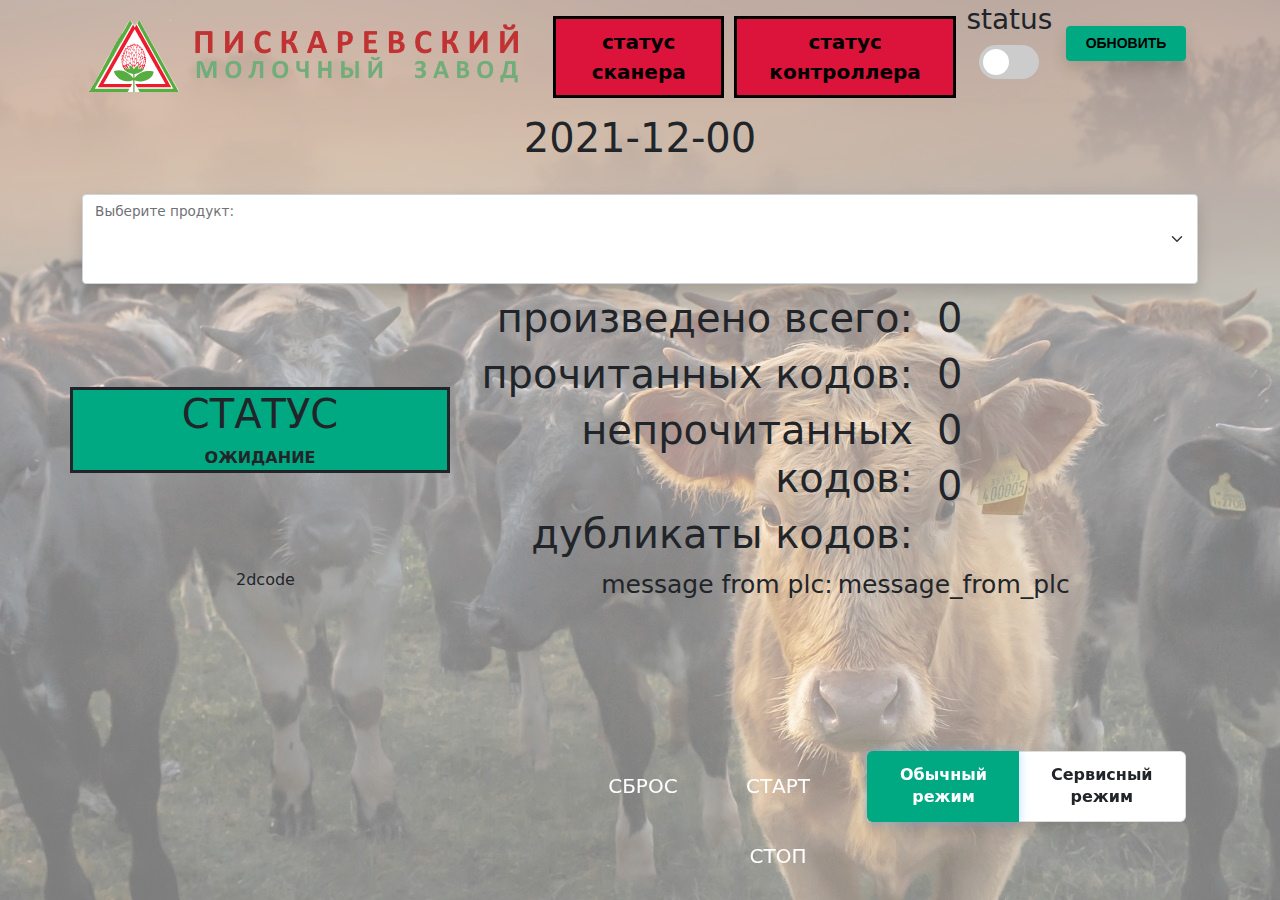
==== html/markirovka/index.html @ decc1af4 "fonts size, hr, buttons size" ====
<!DOCTYPE html>
<html lang="en">

<head>
    <meta charset="utf-8">
    <meta name="viewport" content="width=device-width, initial-scale=1.0, shrink-to-fit=no">
    <title>markirovka</title>
    <link rel="icon" type="image/png" sizes="107x98" href="assets/img/174492-piskarievskii-molochnyi-zavod-1280x768.png">
    <link rel="icon" type="image/png" sizes="107x98" href="assets/img/174492-piskarievskii-molochnyi-zavod-1280x768.png">
    <link rel="icon" type="image/png" sizes="107x98" href="assets/img/174492-piskarievskii-molochnyi-zavod-1280x768.png">
    <link rel="icon" type="image/png" sizes="107x98" href="assets/img/174492-piskarievskii-molochnyi-zavod-1280x768.png">
    <link rel="icon" type="image/png" sizes="107x98" href="assets/img/174492-piskarievskii-molochnyi-zavod-1280x768.png">
    <link rel="stylesheet" href="assets/bootstrap/css/bootstrap.min.css">
    <link rel="stylesheet" href="assets/fonts/font-awesome.min.css">
    <link rel="stylesheet" href="assets/css/Header.css">
    <link rel="stylesheet" href="assets/css/styles.css">
    <link rel="stylesheet" href="assets/css/Toggle-Switch.css">
    <link rel="stylesheet" href="assets/css/Toggle-Switches.css">
    <link rel="stylesheet" href="assets/css/x-dropdown.css">
    <script src="assets/js/jquery-1.12.4.js"></script>


</head>

<body style="background: url(&quot;assets/img/2021Animals.jpeg&quot;) top / auto;">
    <nav class="navbar navbar-dark navbar-expand-md navigation-clean-search">
        <div class="container"><a class="navbar-brand" id="logo" style="color: #21a9af;"><img class="d-sm-flex" src="assets/img/174492-piskarievskii-molochnyi-zavod-BIG.png"></a>
            <nav class="navbar navbar-light navbar-expand-md">
                <div class="container-fluid">
                    <ul class="navbar-nav text-center" id="header_status">
                        <li class="nav-item" ><a class="nav-link active status_bad" id="scanner_status" style="border-style: solid; font-weight: bold;font-size: 20px;color: rgb(0,0,0);">статус сканера</a></li>
                        <li class="nav-item" style="margin-left: 10px; margin-right: 10px;"><a class="nav-link active status_bad" id="controller_status" style="border-style: solid; font-weight: bold;font-size: 20px;color: rgb(0,0,0);">статус контроллера</a></li>
                        <li class="nav-item" style="margin-right: 10px; margin-top: -13px; width: 100px;">
                            <h3 id="debug_status_name">status</h3>
                            <label class="switch">
                                <input id="debug_switch_id" onchange=set_debug_mode() type="checkbox"/>
                                <span class="slider round"></span>
                            </label>
                        </li>
                        <li class="nav-item" style="margin-top: 10px;"><a>
                            <button class="btn btn-light shadow action-button" style="width: 120px;font-size: 14px;background-color: #01a982;border: 1px solid #01a982;font-family: 'Source Sans Pro', sans-serif;font-weight: 400;margin-left: 3px;" type="button" onclick="reload_button()">
	                            <strong>ОБНОВИТЬ</strong>
                            </button></a>
                        </li>
                    </ul>
                </div>
            </nav>
        </div>
    </nav>
    <div id="main_content" style="display: block;height: 580px;">
        <div class="container">
            <div class="row" style="height: 80px;">
                <div class="col">
                    <h1 id="current_date_main" style="text-align: center;font-size: 40px;" onclick=open_modal_with_date()>2021-12-00<br></h1>
                </div>
            </div>
            <div class="modal fade" id="modal-1" tabindex="-1" role="dialog" aria-labelledby="exampleModalLabel" style="top:70px" aria-hidden="true">
                <div class="modal-dialog" role="document">
                    <div class="modal-content">
                        <div class="modal-header">
                            <h4 class="modal-title">Подтвердите дату!</h4>
                            <button type="button" class="btn-close" data-bs-dismiss="modal" aria-label="Close" onclick="close_modal_with_date()" id="modal_close2"></button>
                        </div>
                        <div class="modal-body">
                            <div class="row" id="date" style="height: 70px;width: 100%;display:flex;">
                                <div class="col-2 col-lg-3 col-xl-3" style="text-align: right;"><button class="btn btn-primary btn-lg" id="button_left" type="button" onclick="function()"><i class="fa fa-arrow-left" style="font-size: 40px;"></i></button></div>
                                <div class="col-8 col-sm-8 col-lg-6 col-xl-6 offset-sm-0">
                                    <h1 id="current_date_modal" style="text-align: center;font-size: 40px;min-width: 215px;" onclick="function()">2021-12-00<br></h1>
                                </div>
                                <div class="col-2 col-lg-3 col-xl-3"><button class="btn btn-primary btn-lg" id="button_right" type="button" onclick="function()"><i class="fa fa-arrow-right" style="font-size: 40px;"></i></button></div>
                            </div>
                        </div>
                        <div class="modal-footer"><button class="btn btn-success btn-lg" id="modal_close" type="button" data-bs-dismiss="modal" onclick="accept_modal_with_date()">Выбрать</button></div>
                    </div>
                </div>
            </div>
            <div class="row" style="height: 100px;">
                <div class="col-12 col-md-12 col-lg-12">
                    <div id="floating-label-1" class="form-floating mb-3"><select class="shadow form-select" for="floatinginput" placeholder="HGsOFT" style="font-size: 35px;height: 90px;" id="product_selector" onchange=open_modal_with_date()>
                        <!--
                        <option value="0">Не выбран продукт</option>
                        <optgroup label="Продукты" id="product_selector_option">
                                <option value="0">Не выбран продукт</option>
                        </optgroup> -->
                        </select><label class="form-label" id="floating-label-2" for="floatinginput">Выберите продукт:</label>
                    </div>
                </div>
            </div>
        </div>
        <div class="container"></div>
        <div class="container">
            <div class="row">
                <div id="status_id" class="col-lg-4 col-xl-4 align-self-center status_ok" style="text-align: center;border-style: solid;">
                    <div class="row">
                        <div class="col">
                            <h1>СТАТУС</h1>
                        </div>
                    </div>
                    <div class="row">
                        <div class="col-lg-12 text-center align-self-center" style="text-transform:uppercase; text-align: right;"><strong><span id="status_bar">ОЖИДАНИЕ</span></strong></div>
                    </div>
                </div>
                <div class="col-10 col-sm-8 col-md-9 col-lg-6 col-xl-5">
                    <div class="row">
                        <div class="col-lg-12" style="text-align: right;">
                            <h1 class="logging1">произведено всего:</h1>
                        </div>
                    </div>
                    <div class="row">
                        <div class="col-lg-12" style="text-align: right;">
                            <h1 class="logging2">прочитанных кодов:</h1>
                        </div>
                    </div>
                    <div class="row">
                        <div class="col-lg-12" style="text-align: right;">
                            <h1 class="logging3">непрочитанных кодов:</h1>
                        </div>
                    </div>
                    <div class="row">
                        <div class="col-lg-12" style="text-align: right;">
                            <h1 class="logging4">дубликаты кодов:</h1>
                        </div>
                    </div>
                </div>
                <div class="col-2 col-sm-4 col-md-3 col-lg-2 col-xl-2">
                    <div class="row">
                        <div class="col">
                            <h1 id="count_total">0</h1>
                        </div>
                    </div>
                    <div class="row">
                        <div class="col">
                            <h1 id="count_good">0</h1>
                        </div>
                    </div>
                    <div class="row">
                        <div class="col">
                            <h1 id="count_bad">0</h1>
                        </div>
                    </div>
                    <div class="row">
                        <div class="col">
                            <h1 id="count_duplicates">0</h1>
                        </div>
                    </div>
                </div>
            </div>
            <div class="row">
                <div class="col-lg-4 col-xl-4 align-self-center" style="text-align: center; margin-top: -10px;min-width: 391px">
                    <span id="last_10_codes" class="text-monospace">
                        2dcode
                    </span>
                </div>
                <div class="col" style="text-align: center">
                    <span style="font-size: 25px;">message from plc:</span>
                    <span style="font-size: 25px;" id="messageFromPlcMain">
                        message_from_plc
                    </span>
                </div>
            </div>

        </div>
    </div>
    <div id="service_content" style="display: none;height: 580px;opacity: 70;">
        <div class="container">
            <h1 class="d-sm-flex" style="text-align: center;">Сервисный режим</h1>
        </div>
        <div class="row" style="max-width: 95%;margin-left: 40px;margin-top: 20px">
            <div class="col-lg-9 col-xl-9" id="plc_settings">
                <div class="row row-settings">
                    <div class="col-lg-8 col-xl-8"><span style="font-size: 22px;">Задержка по несчитанной метке&nbsp;</span></div>
                    <div class="col-lg-4 col-xl-4"><form>
                        <input id="1_time_brak_no_read1" type="range" name="amountRange" min="0" max="10000" step="10" value="0" style="min-width: 230px" onchange="reset_settings()" oninput="this.form.amountInput.value=this.value" />
                        <input class="plc_settings" id="1_time_brak_no_read" type="number" name="amountInput" min="0" max="10000" step="10" value="0" onchange="reset_settings()" oninput="this.form.amountRange.value=this.value" />
                        </form>
                    </div>
                </div><hr style="height: 2px"/>
                <div class="row row-settings">
                    <div class="col-lg-8 col-xl-8"><span style="font-size: 22px;">Задержка по отсутствию зазора между упаковкой&nbsp;&nbsp;</span></div>
                    <div class="col-lg-4 col-xl-4"><form>
                        <input id="1_time_brak_no_zazor1" type="range" name="amountRange" min="0" max="10000" step="10" value="0" style="min-width: 230px" onchange="reset_settings()" oninput="this.form.amountInput.value=this.value" />
                        <input class="plc_settings" id="1_time_brak_no_zazor" type="number" name="amountInput" min="0" max="10000" step="10" value="0" onchange="reset_settings()" oninput="this.form.amountRange.value=this.value" />
                        </form>
                    </div>
                </div><hr style="height: 2px"/>
                <div class="row row-settings">
                    <div class="col-lg-8 col-xl-8"><span style="font-size: 22px;">Время включения отбраковщика&nbsp;</span></div>
                    <div class="col-lg-4 col-xl-4"><form>
                        <input id="1_time_impulse1" type="range" name="amountRange" min="0" max="3000" step="10" value="0" style="min-width: 230px" onchange="reset_settings()" oninput="this.form.amountInput.value=this.value" />
                        <input class="plc_settings" id="1_time_impulse" type="number" name="amountInput" min="0" max="3000" step="10" value="0" onchange="reset_settings()" oninput="this.form.amountRange.value=this.value" />
                        </form>
                    </div>
                </div><hr style="height: 2px"/>
                <div class="row row-settings">
                    <div class="col-lg-8 col-xl-8"><span style="font-size: 22px;">Заданное при наладке время импульса&nbsp;</span></div>
                    <div class="col-lg-4 col-xl-4"><form>
                        <input id="time_imp_upakov1" type="range" name="amountRange" min="0" max="2000" step="10" value="0" style="min-width: 230px" onchange="reset_settings()" oninput="this.form.amountInput.value=this.value" />
                        <input class="plc_settings" id="time_imp_upakov" type="number" name="amountInput" min="0" max="2000" step="1" value="0" onchange="reset_settings()" oninput="this.form.amountRange.value=this.value" />
                        </form>
                    </div>
                </div><hr style="height: 2px"/>
                <div class="row row-settings">
                    <div class="col-lg-8 col-xl-8"><span style="font-size: 22px;">Брак подряд до остановки&nbsp;</span></div>
                    <div class="col-lg-4 col-xl-4"><form>
                        <input id="zadanie_count_brak1" type="range" name="amountRange" min="0" max="10" step="1" value="0" style="min-width: 230px" onchange="reset_settings()" oninput="this.form.amountInput.value=this.value" />
                        <input class="plc_settings" id="zadanie_count_brak" type="number" name="amountInput" min="0" max="10" step="1" value="0" onchange="reset_settings()" oninput="this.form.amountRange.value=this.value" />
                        </form>
                    </div>
                </div><hr style="height: 2px"/>
                <div class="row row-settings">
                    <div class="col-lg-8 col-xl-8"><span title="time_continuous_brak" style="font-size: 22px;">time_continuous_brak&nbsp;</span></div>
                    <div class="col-lg-4 col-xl-4"><form>
                        <input id="1_time_continuous_brak1" type="range" name="amountRange" min="0" max="10000" step="10" value="0" style="min-width: 230px" onchange="reset_settings()" oninput="this.form.amountInput.value=this.value" />
                        <input class="plc_settings" id="1_time_continuous_brak" type="number" name="amountInput" min="0" max="10000" step="10" value="0" onchange="reset_settings()" oninput="this.form.amountRange.value=this.value" />
                        </form>
                    </div>
                </div><hr style="height: 2px"/>
                <div class="row row-settings">
                    <div class="col-lg-8 col-xl-8"><span style="font-size: 22px;">(2)Задержка по несчитанной метке&nbsp;</span></div>
                    <div class="col-lg-4 col-xl-4"><form>
                        <input id="2_time_brak_no_read1" type="range" name="amountRange" min="0" max="10000" step="10" value="0" style="min-width: 230px" onchange="reset_settings()" oninput="this.form.amountInput.value=this.value" />
                        <input class="plc_settings" id="2_time_brak_no_read" type="number" name="amountInput" min="0" max="10000" step="10" value="0" onchange="reset_settings()" oninput="this.form.amountRange.value=this.value" />
                        </form>
                    </div>
                </div><hr style="height: 2px"/>
                <div class="row row-settings">
                    <div class="col-lg-8 col-xl-8"><span style="font-size: 22px;">(2)Задержка по отсутствию зазора между упаковкой&nbsp;</span></div>
                    <div class="col-lg-4 col-xl-4"><form>
                        <input id="2_time_brak_no_zazor1" type="range" name="amountRange" min="0" max="10000" step="10" value="0" style="min-width: 230px" onchange="reset_settings()" oninput="this.form.amountInput.value=this.value" />
                        <input class="plc_settings" id="2_time_brak_no_zazor" type="number" name="amountInput" min="0" max="10000" step="10" value="0" onchange="reset_settings()" oninput="this.form.amountRange.value=this.value" />
                        </form>
                    </div>
                </div><hr style="height: 2px"/>
                <div class="row row-settings">
                    <div class="col-lg-8 col-xl-8"><span style="font-size: 22px;">(2)time_continuous_brak_2&nbsp;</span></div>
                    <div class="col-lg-4 col-xl-4"><form>
                        <input id="2_time_continuous_brak1" type="range" name="amountRange" min="0" max="10000" step="10" value="0" style="min-width: 230px" onchange="reset_settings()" oninput="this.form.amountInput.value=this.value" />
                        <input class="plc_settings" id="2_time_continuous_brak" type="number" name="amountInput" min="0" max="10000" step="10" value="0" onchange="reset_settings()" oninput="this.form.amountRange.value=this.value" />
                        </form>
                    </div>
                </div><hr style="height: 2px"/>
                <div class="row row-settings">
                    <div class="col-lg-8 col-xl-8"><span style="font-size: 22px;">(2)Время включения отбраковщика&nbsp;</span></div>
                    <div class="col-lg-4 col-xl-4"><form>
                        <input id="2_time_impulse1" type="range" name="amountRange" min="0" max="3000" step="10" value="0" style="min-width: 230px" onchange="reset_settings()" oninput="this.form.amountInput.value=this.value" />
                        <input class="plc_settings" id="2_time_impulse" type="number" name="amountInput" min="0" max="3000" step="10" value="0" onchange="reset_settings()" oninput="this.form.amountRange.value=this.value" />
                        </form>
                    </div>
                </div><hr style="height: 2px"/>
                <div class="row row-settings">
                    <div class="col-lg-8 col-xl-8"><span style="font-size: 22px;">Оптимизация камеры</span></div>
                    <div class="col-lg-4 col-xl-4">
                        <label class="switch">
                            <input class="plc_settings" id="camera_optimization" onchange="reset_settings();tumblerValue('camera_optimization')" type="checkbox"/>
                            <span class="slider round"></span>
                        </label>
                    </div>
                </div>
                <button class="btn btn-primary btn-lg" id="save_button" onclick="send_settings()" type="button" style="margin: 20px;">Сохранить</button>
                <button class="btn btn-danger btn-lg" id="reset_button" onclick="fill_controller_settings();hide_reset_button()" style="display: none" type="button">Сбросить</button>
                </form>
            </div>
            <div id="plc_state" class="col-lg-3 col-xl-3" style="font-size: 18px"></div>
        </div>
    </div>
    <div class="container" id="servce_toggle">
        <div class="row">
            <div class="col-md-5">
            </div>
            <div class="col-md-3 col-lg-4 text-end">
                <button id="manageButtonReset" class="btn btn-primary1 btn-lg" style="display: initial;min-height: 70px!important;min-width: 130px!important;" onclick=plc_manage("reset")>СБРОС</button>
                <button id="manageButton" class="btn btn-primary1 btn-lg" style="display: initial;min-height: 70px!important;min-width: 130px!important;" onclick=plc_manage("start")>СТАРТ</button>
                <button id="manageButton2" class="btn btn-primary1 btn-lg" style="display: initial;min-height: 70px!important;min-width: 130px!important;" onclick=plc_manage("stop")>СТОП</button>
            </div>
            <div class="col-md-3">
                <fieldset>
                    <div id="switch_toggle" class="shadow toggle">
                        <input type="radio" id="cond_new" name="bike_cond" autocomplete="off" onclick="noservice_mode()" checked>
                        <label class="form-label" id="noservice" for="cond_new">Обычный режим</label>

                        <input type="radio" id="cond_used" name="bike_cond" autocomplete="off" onclick="open_modal_with_password()">
                        <label class="form-label" id="service" for="cond_used">Сервисный режим</label>
                    </div>
                </fieldset>
            </div>
        </div>
    </div>
    <div class="modal fade" id="modal-password" tabindex="-1" role="dialog" aria-labelledby="exampleModalLabel" aria-hidden="true">
        <div class="modal-dialog modal-lg" role="document">
            <div class="modal-content">
                <div class="modal-header">
                    <h5 class="modal-title" id="exampleModalLabel" style="font-size: 2.25rem;">Введите пароль</h5>
                    <input id="id_password" type="password" value="" style="margin-left: 40px;font-size: 26px;" name="password" />
                    <button type="button" class="btn-close" data-dismiss="modal" onclick="close_modal_with_password()" aria-label="Close" style="font-size: 34px;">
                    </button>
                </div>
                <div class="modal-body">
                    <form name="vform">
                        <br>
                        <div class="row">
                            <div class="col-4">
                                <button type="button" class="btn btn-calc btn-primary btn-lg" name="1" value="1" id="1" onclick="addNumber(this);">1</button>
                            </div>
                            <div class="col-4">
                                <button type="button" class="btn btn-calc btn-primary btn-lg" name="2" value="2" id="2" onclick="addNumber(this);">2</button>
                            </div>
                            <div class="col-4">
                                <button type="button" class="btn btn-calc btn-primary btn-lg" name="3" value="3" id="3" onclick="addNumber(this);">3</button>
                            </div>
                        </div>
                        <br>
                        <div class="row">
                            <div class="col-4">
                                <button type="button" class="btn btn-calc btn-primary btn-lg" name="4" value="4" id="4" onclick="addNumber(this);">4</button>
                            </div>
                            <div class="col-4">
                                <button type="button" class="btn btn-calc btn-primary btn-lg" name="5" value="5" id="5" onclick="addNumber(this);">5</button>
                            </div>
                            <div class="col-4">
                                <button type="button" class="btn btn-calc btn-primary btn-lg" name="6" value="6" id="6" onclick="addNumber(this);">6</button>
                            </div>
                        </div>
                        <br>
                        <div class="row">
                            <div class="col-4">
                                <button type="button" class="btn btn-calc btn-primary btn-lg" name="7" value="7" id="7" onclick="addNumber(this);">7</button>
                            </div>
                            <div class="col-4">
                                <button type="button" class="btn btn-calc btn-primary btn-lg" name="8" value="8" id="8" onclick="addNumber(this);">8</button>
                            </div>
                            <div class="col-4">
                                <button type="button" class="btn btn-calc btn-primary btn-lg" name="9" value="9" id="9" onclick="addNumber(this);">9</button>
                            </div>
                        </div>
                        <br>
                        <div class="row">
                            <div class="col-4">
                                <button type="button" class="btn btn-calc btn-primary btn-lg" name="eraser" id="eraser" onclick="erase_inputField();">C</button>
                            </div>
                            <div class="col-4">
                                <button type="button" class="btn btn-calc btn-primary btn-lg" name="0" value="0" id="0" onclick="addNumber(this);">0</button>
                            </div>
                            <div class="col-4">
                            </div>
                        </div>
                    </form>
                </div>
                <div class="modal-footer">
                    <button type="button" class="btn btn-secondary" style="font-size: 30px" onclick="close_modal_with_password();noservice_mode()" data-dismiss="modal">Отмена</button>
                    <button type="button" class="btn btn-primary" style="font-size: 30px" onclick="check_password()">Подтвердить</button>
                </div>
            </div>
        </div>
    </div>
    <script src="assets/bootstrap/js/bootstrap.min.js"></script>
    <script src="assets/js/func.js"></script>
</body>

</html>
---- html/markirovka/assets/css/Header.css ----
.header-blue .navbar {
  background: transparent;
  padding-top: .75rem;
  padding-bottom: .75rem;
  color: #fff;
  border-radius: 0;
  box-shadow: none;
  border: none;
}

@media (min-width:768px) {
  .header-blue .navbar {
    padding-top: 1rem;
    padding-bottom: 1rem;
  }
}

.header-blue .navbar .navbar-brand {
  font-weight: bold;
  color: inherit;
}

.header-blue .navbar .navbar-brand:hover {
  color: #f0f0f0;
}

.header-blue .navbar .navbar-collapse {
  border-top: 1px solid rgba(255,255,255,0.3);
  margin-top: .5rem;
}

@media (min-width:768px) {
  .header-blue .navbar .navbar-collapse {
    border-color: transparent;
    margin: 0;
  }
}

.header-blue .navbar .navbar-toggler {
  border-color: rgba(255,255,255,0.3);
}

.header-blue .navbar .navbar-toggler:hover, .header-blue .navbar-toggler:focus {
  background: none;
}

@media (min-width: 768px) {
  .header-blue .navbar-nav .nav-link {
    padding-left: .7rem;
    padding-right: .7rem;
  }
}

@media (min-width: 992px) {
  .header-blue .navbar-nav .nav-link {
    padding-left: 1.2rem;
    padding-right: 1.2rem;
  }
}

.header-blue .action-button, .header-blue .action-button:not(.disabled):active {
  border: 1px solid rgba(255,255,255,0.7);
  border-radius: 4px;
  color: #eef4f7;
  background: white;
  box-shadow: none;
  text-shadow: none;
  padding: .4rem .9rem;
  background: transparent;
  transition: background-color 0.25s;
  outline: none;
  font-weight: 400;
}

.header-blue .action-button:hover {
  color: #fff;
}

#status {
}

.status_ok {
  background-color: #01a982;
}

.status_bad {
  background-color: crimson;
}

#servce_toggle {
  position: fixed;
  bottom: 1%;
  width: 100%;
}

.noservice_red {
  background-color: #dc143c;
}

.service_red {
  background-color: #dc143c !important;
  border-color: red!important;
  user-select: none;
}

#service {
}

#switch_toggle {
  user-select: none;
}
---- html/markirovka/assets/css/styles.css ----
.checkbox {
  width: 50px;
  padding: 3px 0;
}

.checkbox input[type=checkbox] {
  margin: 0;
  visibility: hidden;
  left: 1px;
  top: 1px;
}

.checkbox label {
  background: #702020;
  width: 50px;
  height: 20px;
  border-radius: 40px;
  box-shadow: inset 0 3px 3px rgba(0, 0, 0, 0.25);
  cursor: pointer;
  position: relative;
  transition: all 0.25s;
}

.checkbox label:before {
  content: "\f00d";
  color: red;
  background: #fff;
  font-family: "Font Awesome 5 Free";
  font-size: 16px;
  font-weight: 900;
  text-align: center;
  line-height: 25px;
  width: 25px;
  height: 25px;
  box-shadow: 0 0 5px rgba(0, 0, 0, 0.2);
  border-radius: 50px;
  transform: translateY(-50%);
  position: absolute;
  top: 50%;
  left: 0;
  transition: all 0.25s;
}

.checkbox input[type=checkbox]:checked + label {
  background: #008040;
}

.checkbox input[type=checkbox]:checked + label:before {
  content: "\f00c";
  color: #fff;
  background: #00ff80;
  left: 25px;
}

@media only screen and (max-width:767px) {
  .checkbox {
    margin: 0 0 20px;
  }
}

div#plc_state {
  list-style: disc;
  -webkit-text-stroke: thin;
}

.btn-primary1 {
  color: white;
}

.plc_settings {
  max-width: 70px;
}

.btn-calc {
  font-size: 60px;
  min-width: 100%;
  margin-right: 30px;
}

.row-settings {
  max-height: 24px!important;
  margin-top: -10px!important;
}
---- html/markirovka/assets/css/Toggle-Switch.css ----
/* The switch - the box around the slider */
.switch {
  position: relative;
  display: inline-block;
  width: 60px;
  height: 34px;
}

/* Hide default HTML checkbox */
.switch input {
  opacity: 0;
  width: 0;
  height: 0;
}

/* The slider */
.slider {
  position: absolute;
  cursor: pointer;
  top: 0;
  left: 0;
  right: 0;
  bottom: 0;
  background-color: #ccc;
  -webkit-transition: .4s;
  transition: .4s;
}

.slider:before {
  position: absolute;
  content: "";
  height: 26px;
  width: 26px;
  left: 4px;
  bottom: 4px;
  background-color: white;
  -webkit-transition: .4s;
  transition: .4s;
}

input:checked + .slider {
  background-color: #2196F3;
}

input:focus + .slider {
  box-shadow: 0 0 1px #2196F3;
}

input:checked + .slider:before {
  -webkit-transform: translateX(26px);
  -ms-transform: translateX(26px);
  transform: translateX(26px);
}

/* Rounded sliders */
.slider.round {
  border-radius: 34px;
}

.slider.round:before {
  border-radius: 50%;
}
---- html/markirovka/assets/css/Toggle-Switches.css ----
#addnew-form input {
  font-size: 14px;
  margin-top: 10px;
  padding-left: 16px;
}

fieldset {
  margin: 0;
  /*padding: 2rem;*/
  box-sizing: border-box;
  display: block;
  border: none;
  /*border: solid 1px #CCC;*/
  min-width: 0;
}

fieldset legend {
  margin: 0 0 1.5rem;
  padding: 0;
  width: 100%;
  float: left;
  display: table;
  font-size: 1.5rem;
  line-height: 140%;
  font-weight: 600;
  color: #333;
}

fieldset legend + * {
  clear: both;
}

.toggle {
  margin: 0 0 1.5rem;
  box-sizing: border-box;
  font-size: 0;
  display: flex;
  flex-flow: row nowrap;
  justify-content: flex-start;
  align-items: stretch;
}

.toggle input {
  width: 0;
  height: 0;
  position: absolute;
  left: -9999px;
}

.toggle input + label {
  margin: 0;
  padding: .75rem 2rem;
  box-sizing: border-box;
  position: relative;
  display: inline-block;
  border: solid 1px #DDD;
  background-color: #FFF;
  font-size: 1rem;
  line-height: 140%;
  font-weight: 600;
  text-align: center;
  box-shadow: 0 0 0 rgba(255, 255, 255, 0);
  transition: border-color .15s ease-out, color .25s ease-out, background-color .15s ease-out, box-shadow .15s ease-out;
}

.toggle input + label:first-of-type {
  border-radius: 6px 0 0 6px;
  border-right: none;
}

.toggle input + label:last-of-type {
  border-radius: 0 6px 6px 0;
  border-left: none;
}

.toggle input:hover + label {
  border-color: #213140;
}

.toggle input:checked + label {
  background-color: #01a982;
  color: #FFF;
  box-shadow: 0 0 10px rgba(102, 179, 251, 0.5);
  border-color: #01a982;
  z-index: 1;
}

.toggle input:focus + label {
  outline: dotted 1px #CCC;
  outline-offset: .45rem;
}

@media (max-width: 800px) {
  .toggle input + label {
    padding: .75rem .25rem;
    flex: 0 0 50%;
    display: flex;
    justify-content: center;
    align-items: center;
  }
}

@media (max-width: 576px) {
  img {
    width: 100%;
  }
}

@media (max-width: 576px) {
  #logo {
    width: 100%;
  }
}
---- html/markirovka/assets/css/x-dropdown.css ----
a {
  color: #8e888a;
  text-decoration: none;
  outline: none;
}

a:hover, a:focus {
  color: #a7a0a2;
}

@media (max-width:767px) {
  a {
    font-size: 25px;
  }
}

.x-drop-btn {
  width: 100%;
  border-radius: 30px;
  background-color: white;
  box-shadow: 0px 1px 2px 0px rgba(0,0,0,0.05);
  padding: 9px 1.25rem;
  color: #666;
  font-size: 1.25rem;
  font-weight: 500;
}

.x-drop-btn:hover {
  cursor: pointer;
}

.x-drop-btn i {
  position: absolute;
  font-size: 32px;
  right: 16px;
}

.x-dropdown .dropdown-menu {
  right: 0px;
  border: none;
  padding: 8px 0px;
}
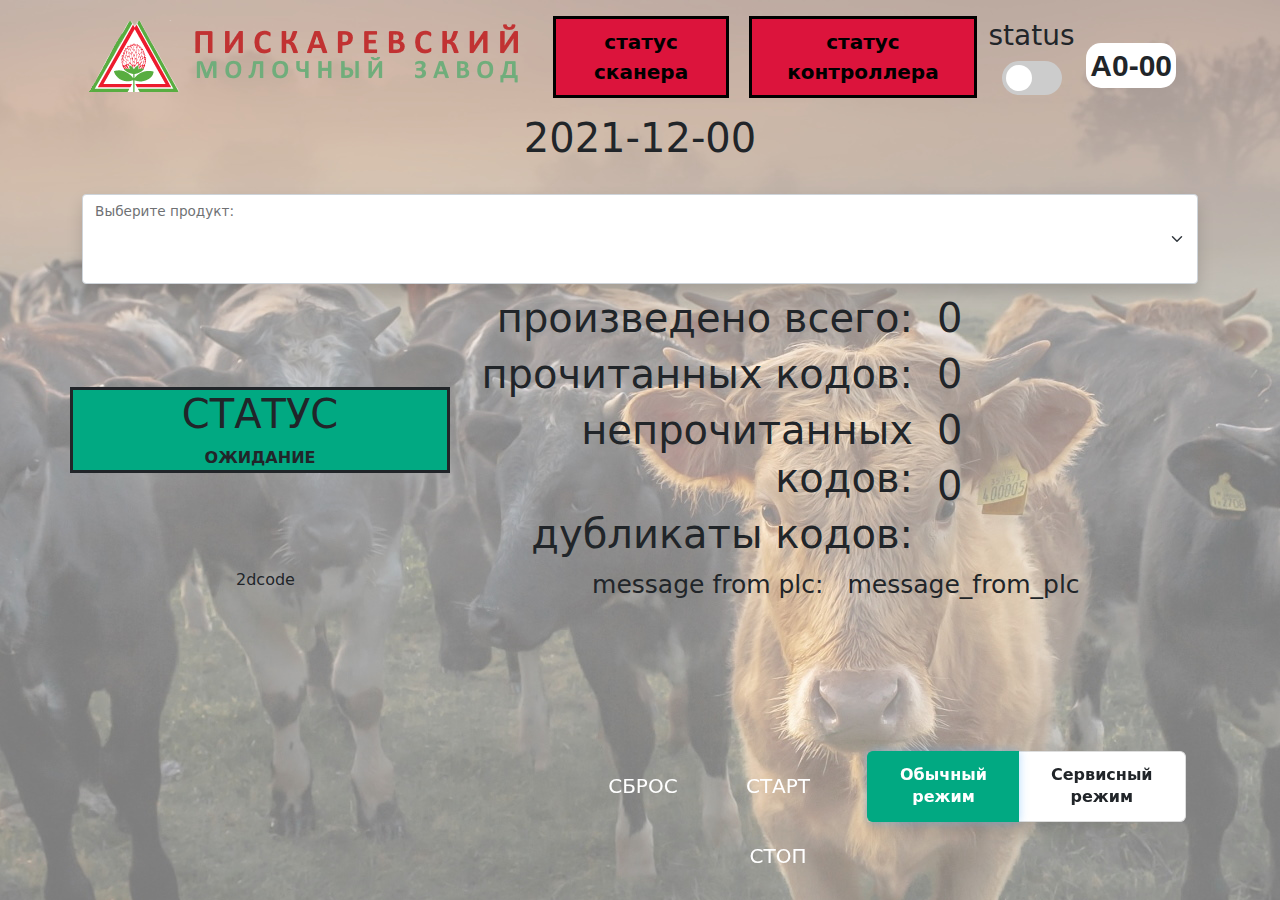
==== commit faff96dc: "добавлена работа с принтерами" ====
--- a/html/markirovka/index.html
+++ b/html/markirovka/index.html
@@ -28,19 +28,17 @@
             <nav class="navbar navbar-light navbar-expand-md">
                 <div class="container-fluid">
                     <ul class="navbar-nav text-center" id="header_status">
-                        <li class="nav-item" ><a class="nav-link active status_bad" id="scanner_status" style="border-style: solid; font-weight: bold;font-size: 20px;color: rgb(0,0,0);">статус сканера</a></li>
-                        <li class="nav-item" style="margin-left: 10px; margin-right: 10px;"><a class="nav-link active status_bad" id="controller_status" style="border-style: solid; font-weight: bold;font-size: 20px;color: rgb(0,0,0);">статус контроллера</a></li>
-                        <li class="nav-item" style="margin-right: 10px; margin-top: -13px; width: 100px;">
+                        <li class="nav-item" style="margin: auto;"><a class="nav-link active status_bad" id="scanner_status" style="border-style: solid; font-weight: bold;font-size: 20px;color: rgb(0,0,0);">статус сканера</a></li>
+                        <li class="nav-item" style="margin: auto;margin-left: 10px!important;"><a class="nav-link active status_bad" id="controller_status" style="border-style: solid; font-weight: bold;font-size: 20px;color: rgb(0,0,0);">статус контроллера</a></li>
+                        <li class="nav-item" style="margin: auto; width: 100px;">
                             <h3 id="debug_status_name">status</h3>
                             <label class="switch">
                                 <input id="debug_switch_id" onchange=set_debug_mode() type="checkbox"/>
                                 <span class="slider round"></span>
                             </label>
                         </li>
-                        <li class="nav-item" style="margin-top: 10px;"><a>
-                            <button class="btn btn-light shadow action-button" style="width: 120px;font-size: 14px;background-color: #01a982;border: 1px solid #01a982;font-family: 'Source Sans Pro', sans-serif;font-weight: 400;margin-left: 3px;" type="button" onclick="reload_button()">
-	                            <strong>ОБНОВИТЬ</strong>
-                            </button></a>
+                        <li class="nav-item markstation_id" style="margin-bottom: 10px;display:flex">
+	                        <strong id="markstation_id" style="margin:auto;">A0-00</strong>
                         </li>
                     </ul>
                 </div>
@@ -65,7 +63,7 @@
                             <div class="row" id="date" style="height: 70px;width: 100%;display:flex;">
                                 <div class="col-2 col-lg-3 col-xl-3" style="text-align: right;"><button class="btn btn-primary btn-lg" id="button_left" type="button" onclick="function()"><i class="fa fa-arrow-left" style="font-size: 40px;"></i></button></div>
                                 <div class="col-8 col-sm-8 col-lg-6 col-xl-6 offset-sm-0">
-                                    <h1 id="current_date_modal" style="text-align: center;font-size: 40px;min-width: 215px;" onclick="function()">2021-12-00<br></h1>
+                                    <h1 id="current_date_modal" style="text-align: center;font-size: 40px;min-width: 215px;">2021-12-00<br></h1>
                                 </div>
                                 <div class="col-2 col-lg-3 col-xl-3"><button class="btn btn-primary btn-lg" id="button_right" type="button" onclick="function()"><i class="fa fa-arrow-right" style="font-size: 40px;"></i></button></div>
                             </div>
@@ -151,11 +149,21 @@
                         2dcode
                     </span>
                 </div>
-                <div class="col" style="text-align: center">
-                    <span style="font-size: 25px;">message from plc:</span>
-                    <span style="font-size: 25px;" id="messageFromPlcMain">
-                        message_from_plc
-                    </span>
+                <div class="col">
+                    <div class="row">
+                        <div style="font-size: 25px;text-align: right;" class="col">message from plc:</div>
+                        <div style="font-size: 25px;" id="messageFromPlcMain" class="col">
+                            message_from_plc
+                        </div>
+                    </div>
+                    <div class="row" id="printer_block" style="margin:20px;display: none">
+                        <h3 id="print_status_name">print</h3>
+                        <label class="switch">
+                            <input id="print_switch_id" type="checkbox" onchange="set_print_mode()"/>
+                            <span class="slider round"></span>
+                        </label>
+                        <h3 id="text_from_printer">text</h3>
+                    </div>
                 </div>
             </div>
 
@@ -257,22 +265,22 @@
                     </div>
                 </div>
                 <button class="btn btn-primary btn-lg" id="save_button" onclick="send_settings()" type="button" style="margin: 20px;">Сохранить</button>
-                <button class="btn btn-danger btn-lg" id="reset_button" onclick="fill_controller_settings();hide_reset_button()" style="display: none" type="button">Сбросить</button>
+                <button class="btn btn-danger btn-lg" id="reset_button" onclick="fill_controller_settings();hide_reset_button()" style="display: none;" type="button">Сбросить</button>
                 </form>
             </div>
             <div id="plc_state" class="col-lg-3 col-xl-3" style="font-size: 18px"></div>
         </div>
     </div>
-    <div class="container" id="servce_toggle">
+    <div class="container" id="servce_toggle" style="pointer-events: none;">
         <div class="row">
             <div class="col-md-5">
             </div>
-            <div class="col-md-3 col-lg-4 text-end">
+            <div class="col-md-3 col-lg-4 text-end" style="pointer-events: auto;">
                 <button id="manageButtonReset" class="btn btn-primary1 btn-lg" style="display: initial;min-height: 70px!important;min-width: 130px!important;" onclick=plc_manage("reset")>СБРОС</button>
                 <button id="manageButton" class="btn btn-primary1 btn-lg" style="display: initial;min-height: 70px!important;min-width: 130px!important;" onclick=plc_manage("start")>СТАРТ</button>
                 <button id="manageButton2" class="btn btn-primary1 btn-lg" style="display: initial;min-height: 70px!important;min-width: 130px!important;" onclick=plc_manage("stop")>СТОП</button>
             </div>
-            <div class="col-md-3">
+            <div class="col-md-3" style="pointer-events: auto;">
                 <fieldset>
                     <div id="switch_toggle" class="shadow toggle">
                         <input type="radio" id="cond_new" name="bike_cond" autocomplete="off" onclick="noservice_mode()" checked>
--- a/html/markirovka/assets/css/styles.css
+++ b/html/markirovka/assets/css/styles.css
@@ -80,4 +80,32 @@
 .row-settings {
   max-height: 24px!important;
   margin-top: -10px!important;
+}
+
+#plc_settings {
+  min-height: 620px;
+}
+
+li.nav-item {
+  margin-right: 10px!important;
+}
+
+.markstation_id {
+  width: 100px;
+  font-size: 30px;
+  background-color: white;
+  border-radius: 15px;
+  font-family: 'Source Sans Pro', sans-serif;
+  font-weight: 400;
+  margin: auto;
+}
+
+#print_status_name {
+  width: 34%;
+  text-align: end;
+}
+
+#text_from_printer {
+  width: 50%;
+  text-align: left;
 }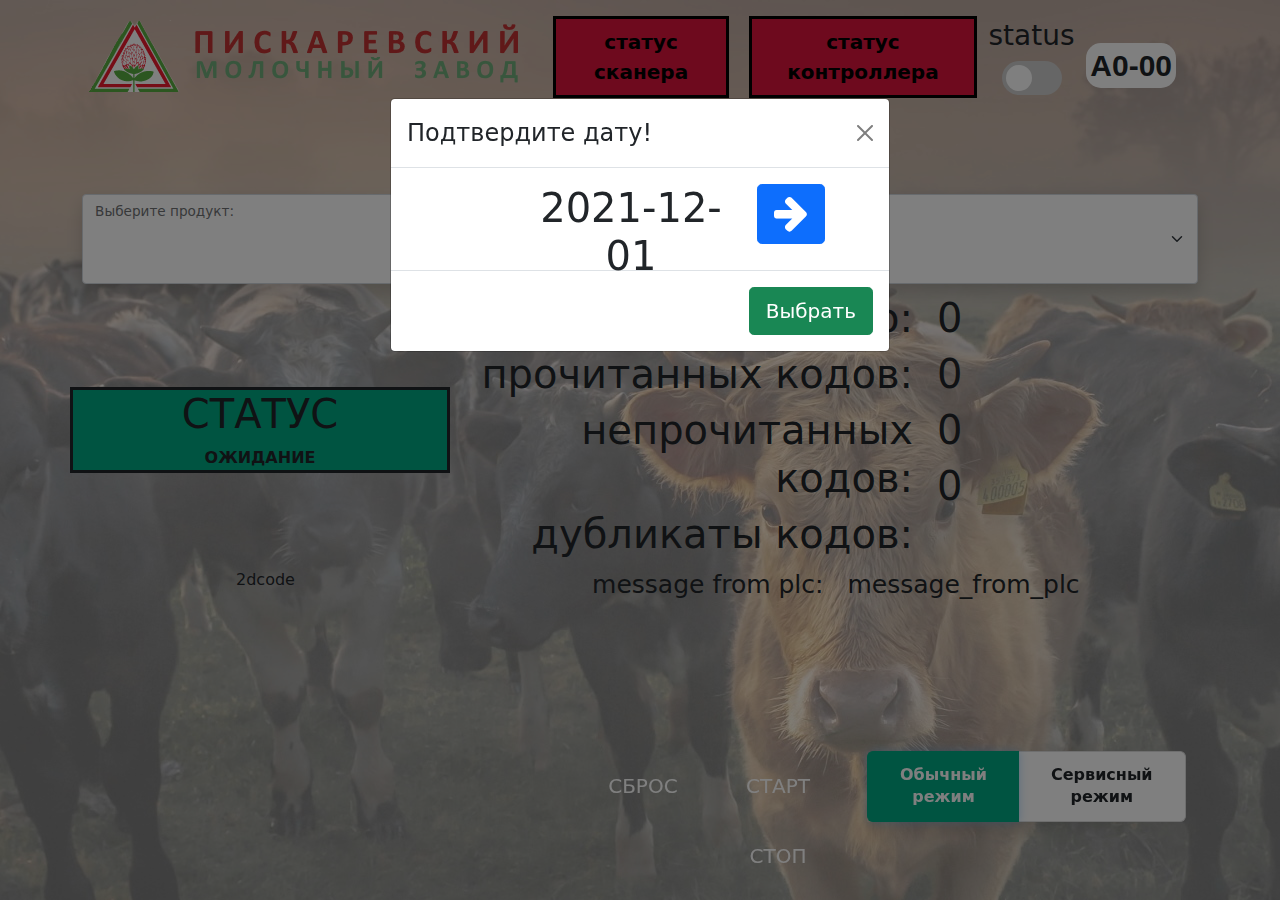
==== commit 9f30b0ff: "исправлена работа с датой добавлено открытие модального окна с датой при открытии страницы" ====
--- a/html/markirovka/index.html
+++ b/html/markirovka/index.html
@@ -49,7 +49,7 @@
         <div class="container">
             <div class="row" style="height: 80px;">
                 <div class="col">
-                    <h1 id="current_date_main" style="text-align: center;font-size: 40px;" onclick=open_modal_with_date()>2021-12-00<br></h1>
+                    <h1 id="current_date_main" style="text-align: center;font-size: 40px;" onclick=open_modal_with_date()>2021-12-01<br></h1>
                 </div>
             </div>
             <div class="modal fade" id="modal-1" tabindex="-1" role="dialog" aria-labelledby="exampleModalLabel" style="top:70px" aria-hidden="true">
@@ -63,7 +63,7 @@
                             <div class="row" id="date" style="height: 70px;width: 100%;display:flex;">
                                 <div class="col-2 col-lg-3 col-xl-3" style="text-align: right;"><button class="btn btn-primary btn-lg" id="button_left" type="button" onclick="function()"><i class="fa fa-arrow-left" style="font-size: 40px;"></i></button></div>
                                 <div class="col-8 col-sm-8 col-lg-6 col-xl-6 offset-sm-0">
-                                    <h1 id="current_date_modal" style="text-align: center;font-size: 40px;min-width: 215px;">2021-12-00<br></h1>
+                                    <h1 id="current_date_modal" style="text-align: center;font-size: 40px;min-width: 215px;">2021-12-01<br></h1>
                                 </div>
                                 <div class="col-2 col-lg-3 col-xl-3"><button class="btn btn-primary btn-lg" id="button_right" type="button" onclick="function()"><i class="fa fa-arrow-right" style="font-size: 40px;"></i></button></div>
                             </div>
@@ -216,7 +216,7 @@
                     </div>
                 </div><hr style="height: 2px"/>
                 <div class="row row-settings">
-                    <div class="col-lg-8 col-xl-8"><span title="time_continuous_brak" style="font-size: 22px;">time_continuous_brak&nbsp;</span></div>
+                    <div class="col-lg-8 col-xl-8"><span title="time_continuous_brak" style="font-size: 22px;">Количество брака на 100 сканирований </span></div>
                     <div class="col-lg-4 col-xl-4"><form>
                         <input id="1_time_continuous_brak1" type="range" name="amountRange" min="0" max="10000" step="10" value="0" style="min-width: 230px" onchange="reset_settings()" oninput="this.form.amountInput.value=this.value" />
                         <input class="plc_settings" id="1_time_continuous_brak" type="number" name="amountInput" min="0" max="10000" step="10" value="0" onchange="reset_settings()" oninput="this.form.amountRange.value=this.value" />
@@ -240,7 +240,7 @@
                     </div>
                 </div><hr style="height: 2px"/>
                 <div class="row row-settings">
-                    <div class="col-lg-8 col-xl-8"><span style="font-size: 22px;">(2)time_continuous_brak_2&nbsp;</span></div>
+                    <div class="col-lg-8 col-xl-8"><span style="font-size: 22px;">(2)Количество брака на 100 сканирований&nbsp;</span></div>
                     <div class="col-lg-4 col-xl-4"><form>
                         <input id="2_time_continuous_brak1" type="range" name="amountRange" min="0" max="10000" step="10" value="0" style="min-width: 230px" onchange="reset_settings()" oninput="this.form.amountInput.value=this.value" />
                         <input class="plc_settings" id="2_time_continuous_brak" type="number" name="amountInput" min="0" max="10000" step="10" value="0" onchange="reset_settings()" oninput="this.form.amountRange.value=this.value" />
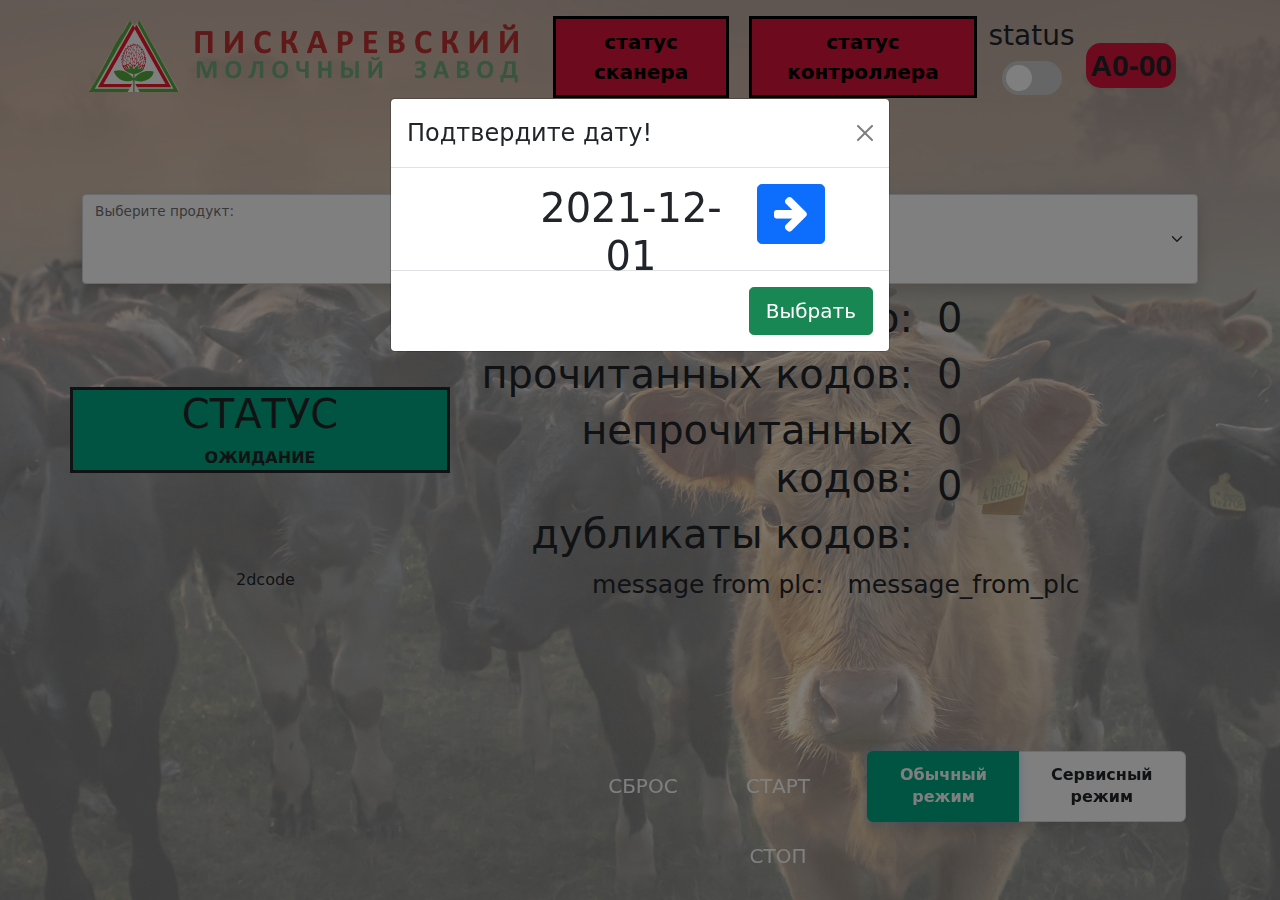
==== commit 5735a593: "исправлена работа с датой, но криво добавлен функционал отображения статуса подключения к сети" ====
--- a/html/markirovka/index.html
+++ b/html/markirovka/index.html
@@ -37,7 +37,7 @@
                                 <span class="slider round"></span>
                             </label>
                         </li>
-                        <li class="nav-item markstation_id" style="margin-bottom: 10px;display:flex">
+                        <li class="nav-item markstation_id status_bad" id="bg_markstation_id" style="margin-bottom: 10px;display:flex">
 	                        <strong id="markstation_id" style="margin:auto;">A0-00</strong>
                         </li>
                     </ul>
--- a/html/markirovka/assets/css/Header.css
+++ b/html/markirovka/assets/css/Header.css
@@ -76,15 +76,12 @@
   color: #fff;
 }
 
-#status {
-}
-
 .status_ok {
-  background-color: #01a982;
+  background-color: #01a982!important;
 }
 
 .status_bad {
-  background-color: crimson;
+  background-color: crimson!important;
 }
 
 #servce_toggle {
